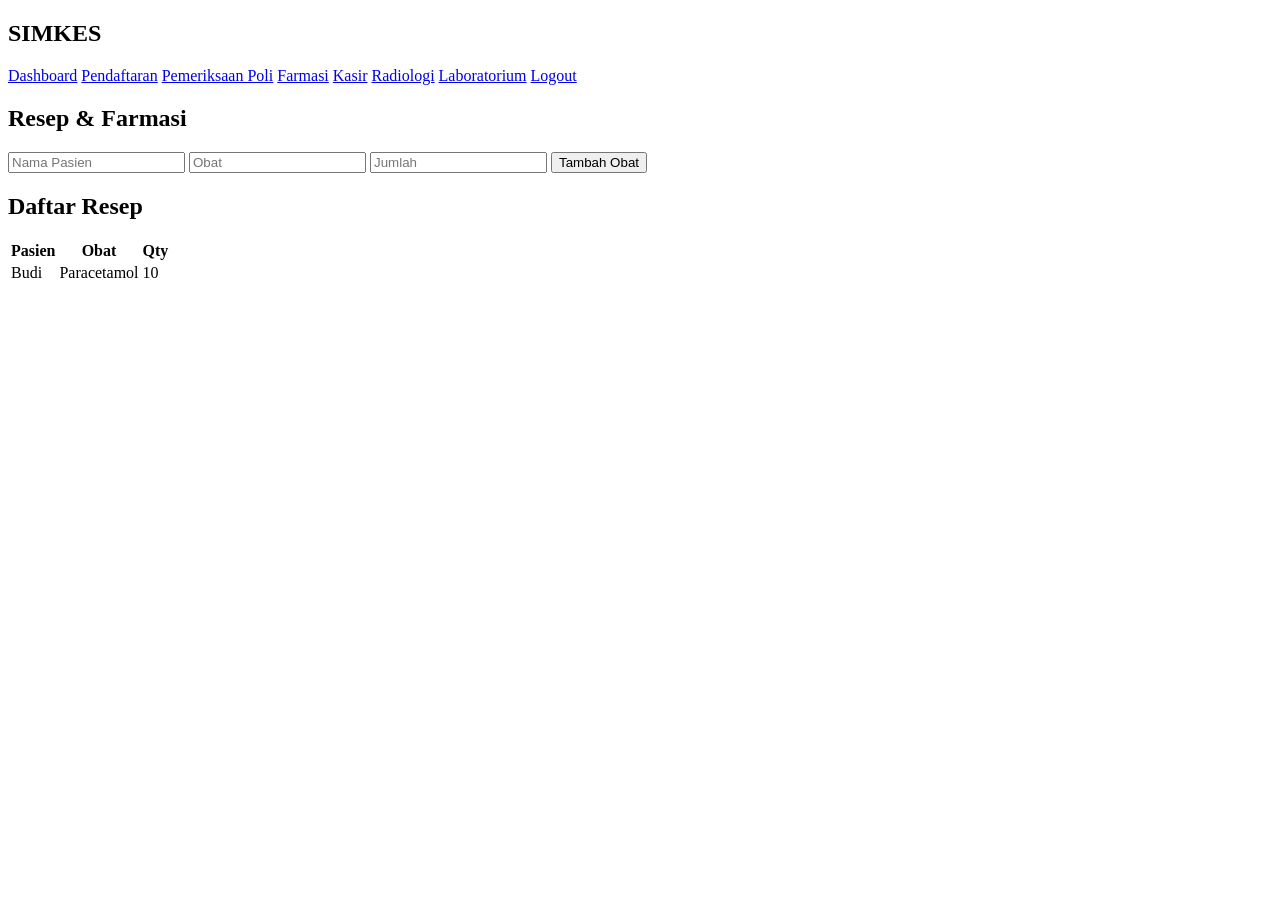
==== farmasi.html @ f176f099 "Menambahkan menu radiologi dan laboratorium" ====
<!DOCTYPE html>
<html lang="id">

<head>
    <meta charset="UTF-8">
    <meta name="viewport" content="width=device-width, initial-scale=1.0">
    <title>SIMKES</title>
    <link rel="stylesheet" href="index.css" />
</head>

<body>
    <div class="sidebar">
        <h2>SIMKES</h2>
        <a href="index.html">Dashboard</a>
        <a href="pendaftaran.html">Pendaftaran</a>
        <a href="poli.html">Pemeriksaan Poli</a>
        <a class="active" href="farmasi.html">Farmasi</a>
        <a href="kasir.html">Kasir</a>
        <a href="radiologi.html">Radiologi</a>
        <a href="laboratorium.html">Laboratorium</a>
        <a href="login.html">Logout</a>
    </div>
    <div class="main">

        <div class="card">
            <h2>Resep & Farmasi</h2>
            <input placeholder="Nama Pasien">
            <input placeholder="Obat">
            <input placeholder="Jumlah">
            <button>Tambah Obat</button>
        </div>

        <div class="card">
            <h2>Daftar Resep</h2>
            <table>
                <tr>
                    <th>Pasien</th>
                    <th>Obat</th>
                    <th>Qty</th>
                </tr>
                <tr>
                    <td>Budi</td>
                    <td>Paracetamol</td>
                    <td>10</td>
                </tr>
            </table>
        </div>

    </div>
</body>

</html>
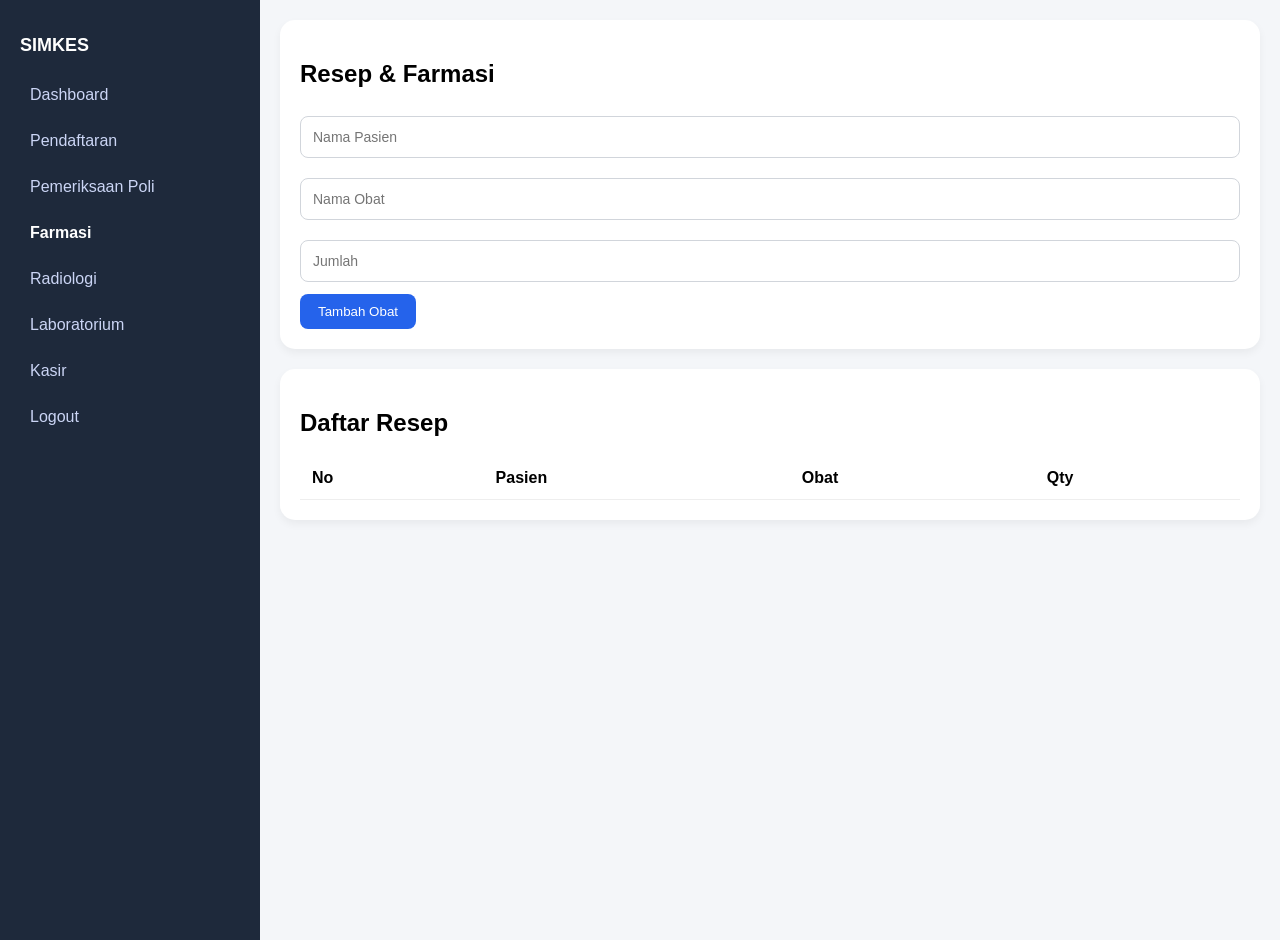
==== commit eef48bfd: "update project" ====
--- a/farmasi.html
+++ b/farmasi.html
@@ -5,48 +5,126 @@
     <meta charset="UTF-8">
     <meta name="viewport" content="width=device-width, initial-scale=1.0">
     <title>SIMKES</title>
-    <link rel="stylesheet" href="index.css" />
+    <link rel="stylesheet" href="index.css">
 </head>
 
 <body>
+
     <div class="sidebar">
         <h2>SIMKES</h2>
         <a href="index.html">Dashboard</a>
         <a href="pendaftaran.html">Pendaftaran</a>
         <a href="poli.html">Pemeriksaan Poli</a>
         <a class="active" href="farmasi.html">Farmasi</a>
+        <a href="Radiologi.html">Radiologi</a>
+        <a href="laboratorium.html">Laboratorium</a>
         <a href="kasir.html">Kasir</a>
-        <a href="radiologi.html">Radiologi</a>
-        <a href="laboratorium.html">Laboratorium</a>
         <a href="login.html">Logout</a>
     </div>
+
     <div class="main">
 
+        <!-- Form Farmasi -->
         <div class="card">
             <h2>Resep & Farmasi</h2>
-            <input placeholder="Nama Pasien">
-            <input placeholder="Obat">
-            <input placeholder="Jumlah">
-            <button>Tambah Obat</button>
+
+            <input
+                type="text"
+                id="namaPasien"
+                placeholder="Nama Pasien">
+
+            <input
+                type="text"
+                id="obat"
+                placeholder="Nama Obat">
+
+            <input
+                type="number"
+                id="jumlah"
+                placeholder="Jumlah">
+
+            <button onclick="tambahObat()">
+                Tambah Obat
+            </button>
         </div>
 
+        <!-- Tabel Resep -->
         <div class="card">
             <h2>Daftar Resep</h2>
+
             <table>
-                <tr>
-                    <th>Pasien</th>
-                    <th>Obat</th>
-                    <th>Qty</th>
-                </tr>
-                <tr>
-                    <td>Budi</td>
-                    <td>Paracetamol</td>
-                    <td>10</td>
-                </tr>
+                <thead>
+                    <tr>
+                        <th>No</th>
+                        <th>Pasien</th>
+                        <th>Obat</th>
+                        <th>Qty</th>
+                    </tr>
+                </thead>
+
+                <tbody id="tresep">
+
+                </tbody>
             </table>
         </div>
 
     </div>
+
+    <script>
+
+        let resep = [];
+
+        function tambahObat() {
+
+            let nama = document.getElementById("namaPasien").value;
+            let obat = document.getElementById("obat").value;
+            let jumlah = document.getElementById("jumlah").value;
+
+            if (
+                nama.trim() === "" ||
+                obat.trim() === "" ||
+                jumlah === ""
+            ) {
+                alert("Semua data harus diisi!");
+                return;
+            }
+
+            resep.push({
+                nama: nama,
+                obat: obat,
+                jumlah: jumlah
+            });
+
+            renderTable();
+
+            document.getElementById("namaPasien").value = "";
+            document.getElementById("obat").value = "";
+            document.getElementById("jumlah").value = "";
+
+            alert("Data Obat Berhasil Ditambahkan");
+        }
+
+        function renderTable() {
+
+            let html = "";
+
+            resep.forEach((item, index) => {
+
+                html += `
+                    <tr>
+                        <td>${index + 1}</td>
+                        <td>${item.nama}</td>
+                        <td>${item.obat}</td>
+                        <td>${item.jumlah}</td>
+                    </tr>
+                `;
+            });
+
+            document.getElementById("tresep").innerHTML = html;
+        }
+
+    </script>
+
 </body>
 
-</html>+</html>
--- a/index.css
+++ b/index.css
@@ -0,0 +1,110 @@
+body {
+    margin: 0;
+    font-family: Arial;
+    background: #f4f6f9;
+    display: flex;
+}
+
+.sidebar {
+    width: 220px;
+    background: #1e293b;
+    color: white;
+    padding: 20px;
+    height: 100vh;
+}
+
+.sidebar h2 {
+    font-size: 18px;
+    margin-bottom: 20px;
+}
+
+.sidebar a {
+    display: block;
+    color: #cbd5f5;
+    padding: 10px;
+    border-radius: 6px;
+    margin-bottom: 8px;
+    text-decoration: none;
+}
+
+.sidebar a:hover {
+    background: #334155;
+}
+
+.sidebar .active {
+    color: #FFF;
+    font-weight: bold;
+}
+
+.main {
+    flex: 1;
+    padding: 20px;
+}
+
+.card {
+    background: white;
+    padding: 20px;
+    border-radius: 15px;
+    margin-bottom: 20px;
+    box-shadow: 0 4px 8px rgba(0, 0, 0, 0.05);
+}
+
+table {
+    width: 100%;
+    border-collapse: collapse;
+}
+
+th,
+td {
+    padding: 12px;
+    border-bottom: 1px solid #eee;
+    text-align: left;
+}
+
+input,
+select,
+textarea {
+    width: 100%;
+    padding: 12px;
+    margin-top: 8px;
+    margin-bottom: 12px;
+    border: 1px solid #d1d5db;
+    border-radius: 8px;
+    font-size: 14px;
+    font-family: Arial;
+    box-sizing: border-box;
+}
+
+textarea {
+    height: 40px;
+    resize: none;
+}
+
+button {
+    padding: 10px 18px;
+    background: #2563eb;
+    color: white;
+    border: none;
+    border-radius: 8px;
+    cursor: pointer;
+    margin-top: 0;
+}
+
+button:hover {
+    background: #1d4ed8;
+}
+
+.badge {
+    padding: 5px 10px;
+    border-radius: 20px;
+    color: white;
+    font-size: 12px;
+}
+
+.wait {
+    background: orange;
+}
+
+.done {
+    background: green;
+}
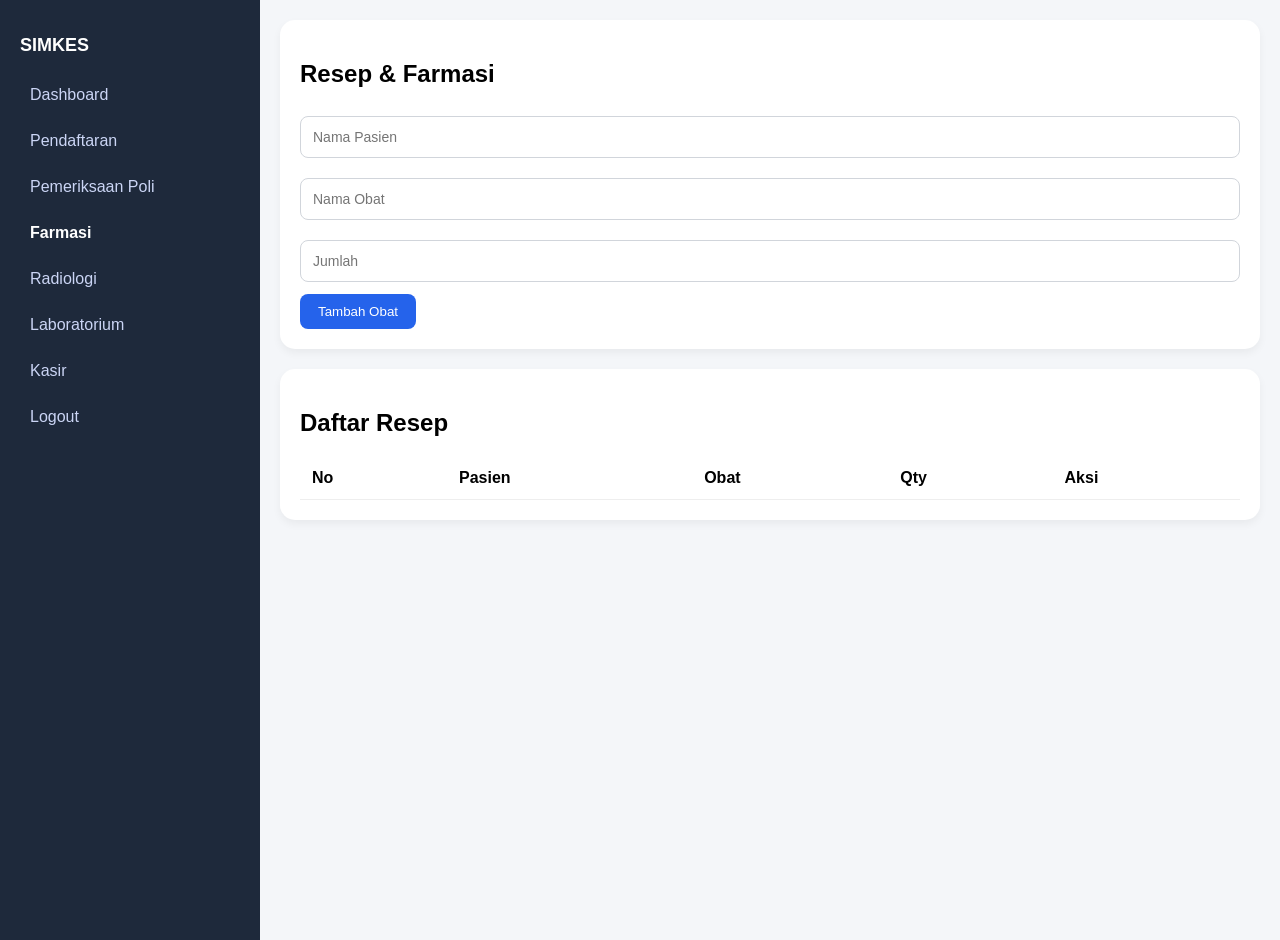
==== commit 1fc24e1f: "menambahkan fitur update simkes" ====
--- a/farmasi.html
+++ b/farmasi.html
@@ -59,6 +59,7 @@
                         <th>Pasien</th>
                         <th>Obat</th>
                         <th>Qty</th>
+                        <th>Aksi</th>
                     </tr>
                 </thead>
 
@@ -73,6 +74,8 @@
     <script>
 
         let resep = [];
+
+        let editIndex = -1;
 
         function tambahObat() {
 
@@ -89,19 +92,46 @@
                 return;
             }
 
-            resep.push({
-                nama: nama,
-                obat: obat,
-                jumlah: jumlah
-            });
+            if (editIndex === -1) {
+
+                resep.push({
+                    nama: nama,
+                    obat: obat,
+                    jumlah: jumlah
+                });
+
+                alert("Data Obat Berhasil Ditambahkan");
+
+            } else {
+
+                resep[editIndex].nama = nama;
+                resep[editIndex].obat = obat;
+                resep[editIndex].jumlah = jumlah;
+
+                alert("Data Obat Berhasil Diupdate");
+
+                editIndex = -1;
+            }
 
             renderTable();
 
             document.getElementById("namaPasien").value = "";
             document.getElementById("obat").value = "";
             document.getElementById("jumlah").value = "";
+        }
 
-            alert("Data Obat Berhasil Ditambahkan");
+        function updateObat(index) {
+
+            document.getElementById("namaPasien").value =
+                resep[index].nama;
+
+            document.getElementById("obat").value =
+                resep[index].obat;
+
+            document.getElementById("jumlah").value =
+                resep[index].jumlah;
+
+            editIndex = index;
         }
 
         function renderTable() {
@@ -116,6 +146,11 @@
                         <td>${item.nama}</td>
                         <td>${item.obat}</td>
                         <td>${item.jumlah}</td>
+                        <td>
+                            <button onclick="updateObat(${index})">
+                                Update
+                            </button>
+                        </td>
                     </tr>
                 `;
             });
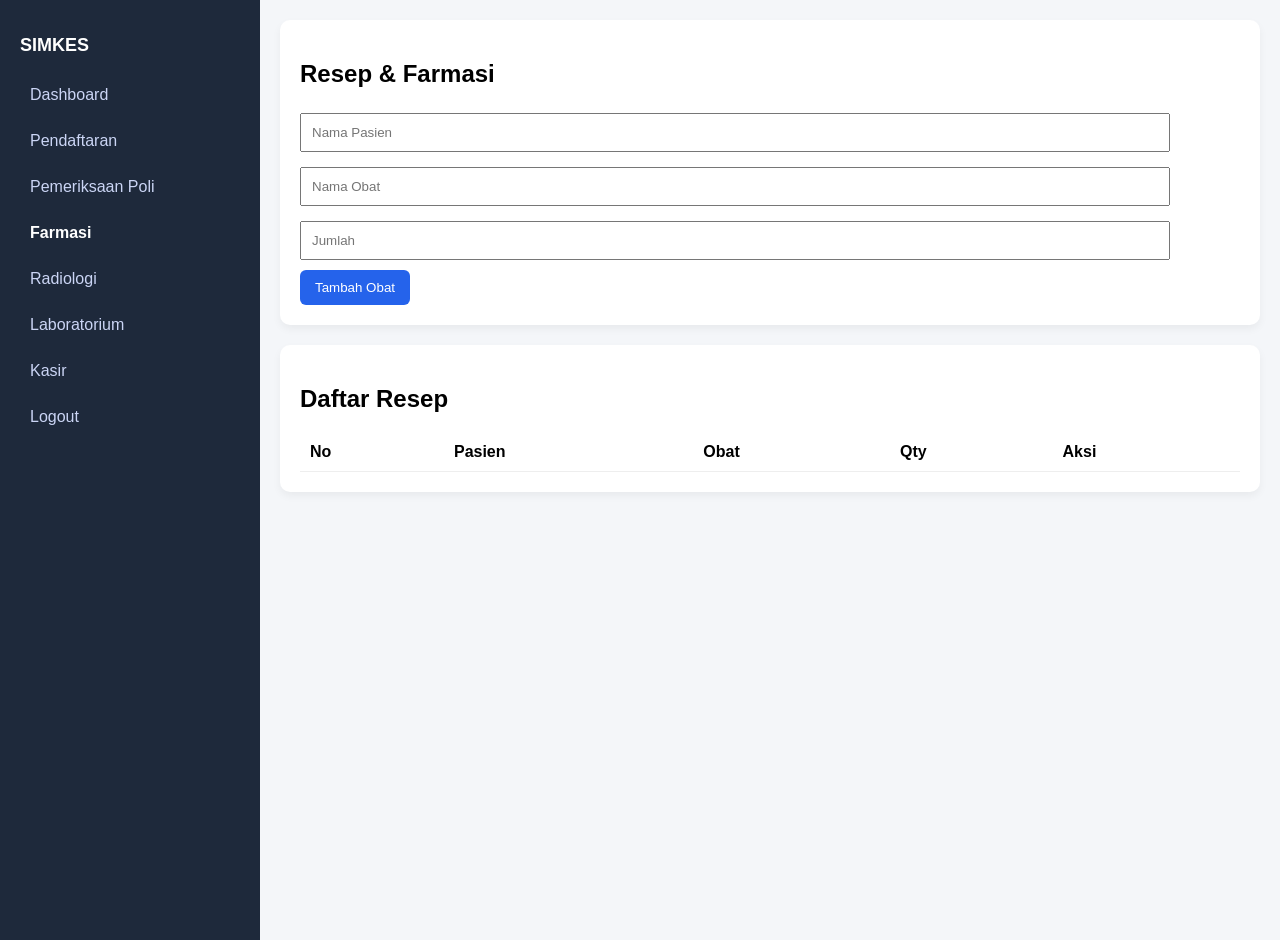
==== commit 4cc43ea4: "menambahkan fitur hapus pada kasir" ====
--- a/farmasi.html
+++ b/farmasi.html
@@ -134,6 +134,18 @@
             editIndex = index;
         }
 
+        function hapusObat(index) {
+
+            if (confirm("Yakin ingin menghapus data obat?")) {
+
+                resep.splice(index, 1);
+
+                renderTable();
+
+                alert("Data Obat Berhasil Dihapus");
+            }
+        }
+
         function renderTable() {
 
             let html = "";
@@ -150,6 +162,10 @@
                             <button onclick="updateObat(${index})">
                                 Update
                             </button>
+
+                            <button onclick="hapusObat(${index})">
+                                Hapus
+                            </button>
                         </td>
                     </tr>
                 `;
--- a/index.css
+++ b/index.css
@@ -2,7 +2,7 @@
     margin: 0;
     font-family: Arial;
     background: #f4f6f9;
-    display: flex;
+    display: flex
 }
 
 .sidebar {
@@ -10,12 +10,12 @@
     background: #1e293b;
     color: white;
     padding: 20px;
-    height: 100vh;
+    height: 100vh
 }
 
 .sidebar h2 {
     font-size: 18px;
-    margin-bottom: 20px;
+    margin-bottom: 20px
 }
 
 .sidebar a {
@@ -24,11 +24,11 @@
     padding: 10px;
     border-radius: 6px;
     margin-bottom: 8px;
-    text-decoration: none;
+    text-decoration: none
 }
 
 .sidebar a:hover {
-    background: #334155;
+    background: #334155
 }
 
 .sidebar .active {
@@ -38,73 +38,57 @@
 
 .main {
     flex: 1;
-    padding: 20px;
+    padding: 20px
 }
 
 .card {
     background: white;
     padding: 20px;
-    border-radius: 15px;
+    border-radius: 10px;
     margin-bottom: 20px;
-    box-shadow: 0 4px 8px rgba(0, 0, 0, 0.05);
+    box-shadow: 0 4px 8px rgba(0, 0, 0, 0.05)
 }
 
 table {
     width: 100%;
-    border-collapse: collapse;
+    border-collapse: collapse
 }
 
 th,
 td {
-    padding: 12px;
+    padding: 10px;
     border-bottom: 1px solid #eee;
-    text-align: left;
+    text-align: left
 }
 
 input,
-select,
-textarea {
-    width: 100%;
-    padding: 12px;
-    margin-top: 8px;
-    margin-bottom: 12px;
-    border: 1px solid #d1d5db;
-    border-radius: 8px;
-    font-size: 14px;
-    font-family: Arial;
-    box-sizing: border-box;
-}
-
-textarea {
-    height: 40px;
-    resize: none;
+select {
+    width: 90%;
+    padding: 10px;
+    margin-top: 5px;
+    margin-bottom: 10px
 }
 
 button {
-    padding: 10px 18px;
+    padding: 10px 15px;
     background: #2563eb;
     color: white;
     border: none;
-    border-radius: 8px;
-    cursor: pointer;
-    margin-top: 0;
-}
-
-button:hover {
-    background: #1d4ed8;
+    border-radius: 6px;
+    cursor: pointer
 }
 
 .badge {
     padding: 5px 10px;
     border-radius: 20px;
     color: white;
-    font-size: 12px;
+    font-size: 12px
 }
 
 .wait {
-    background: orange;
+    background: orange
 }
 
 .done {
-    background: green;
+    background: green
 }
